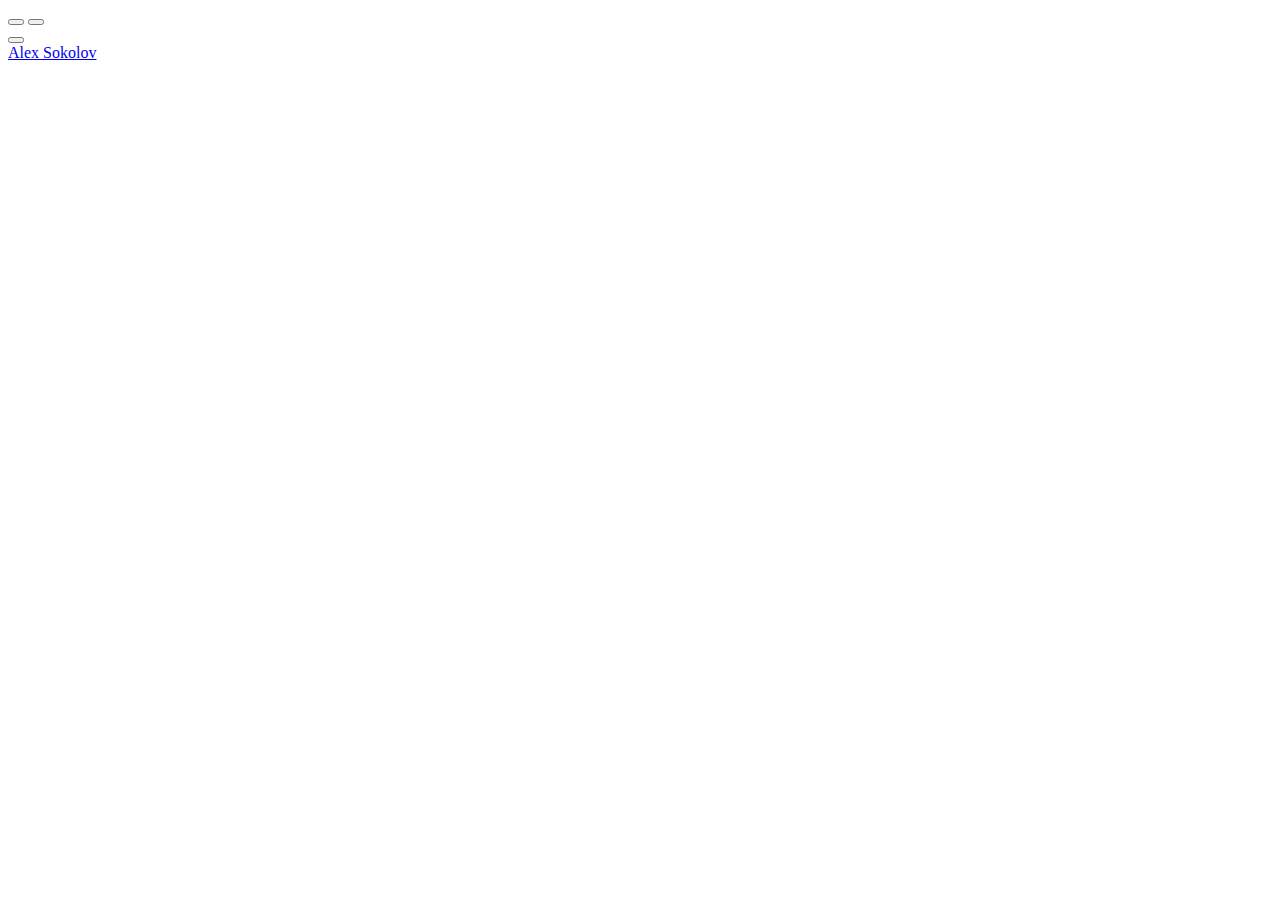
==== index.html @ 18f62079 "feat: add bg change" ====
<!DOCTYPE html>
<html lang="en">
<head>
  <meta charset="UTF-8" />
  <meta name="viewport" content="width=device-width, initial-scale=1.0" />
  <title>Momentum</title>
</head>
<body>
  <header id="header" class="header">
  </header>
  <main class="main">
    <div class="slider-icons">
      <button class="slide-prev slider-icon"></button>
      <button class="slide-next slider-icon"></button>
    </div>
  </main>
  <footer class="footer">
    <button class="change-quote"></button>
    <div>
      <div class="quote"></div>
      <div class="author"><a href="mailto: thorpe.nulled@gmail.com">Alex Sokolov</a></div>
    </div>
  </footer>
</body>
</html>
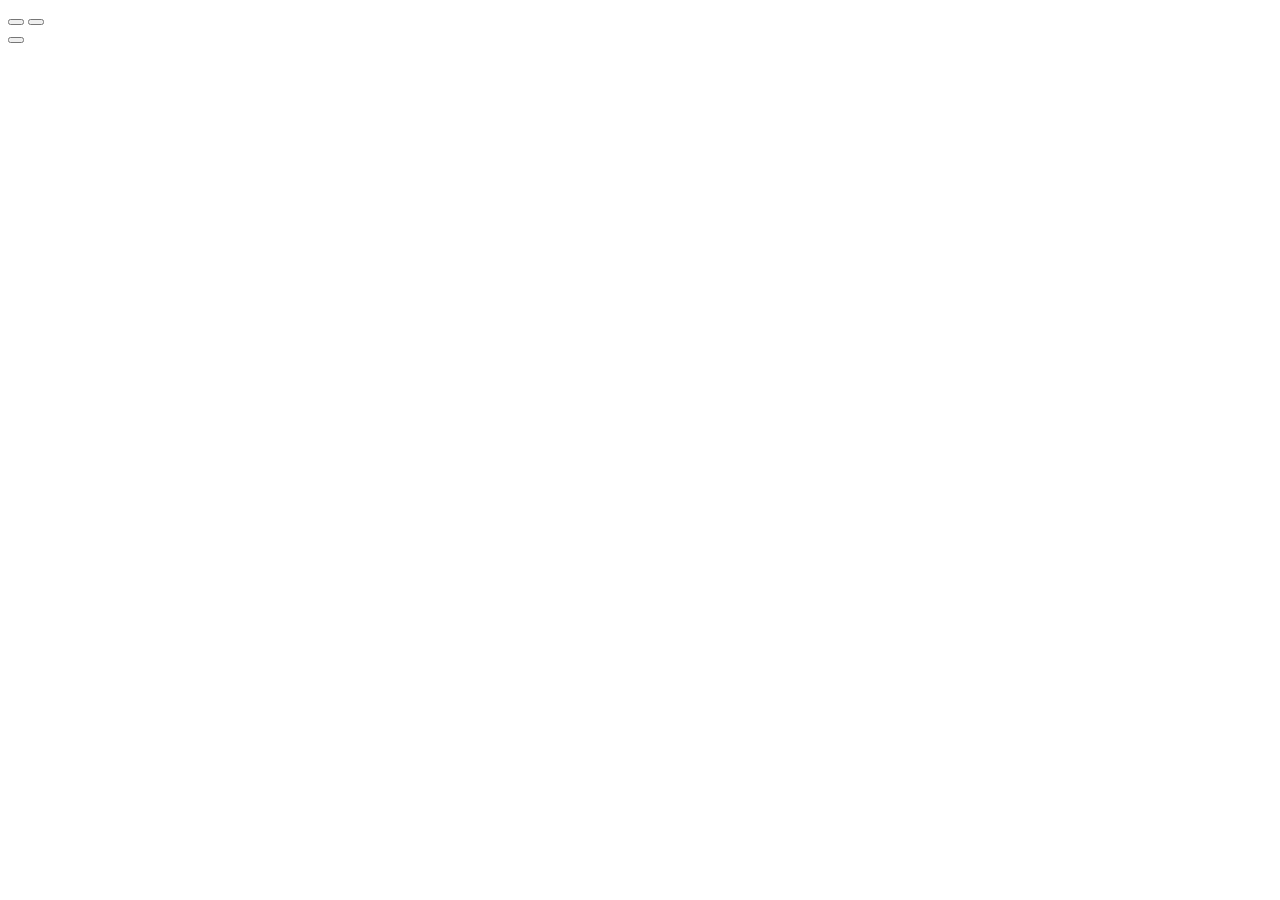
==== commit b0c91b20: "feat: add quotes" ====
--- a/index.html
+++ b/index.html
@@ -18,7 +18,7 @@
     <button class="change-quote"></button>
     <div>
       <div class="quote"></div>
-      <div class="author"><a href="mailto: thorpe.nulled@gmail.com">Alex Sokolov</a></div>
+      <div class="author"></div>
     </div>
   </footer>
 </body>
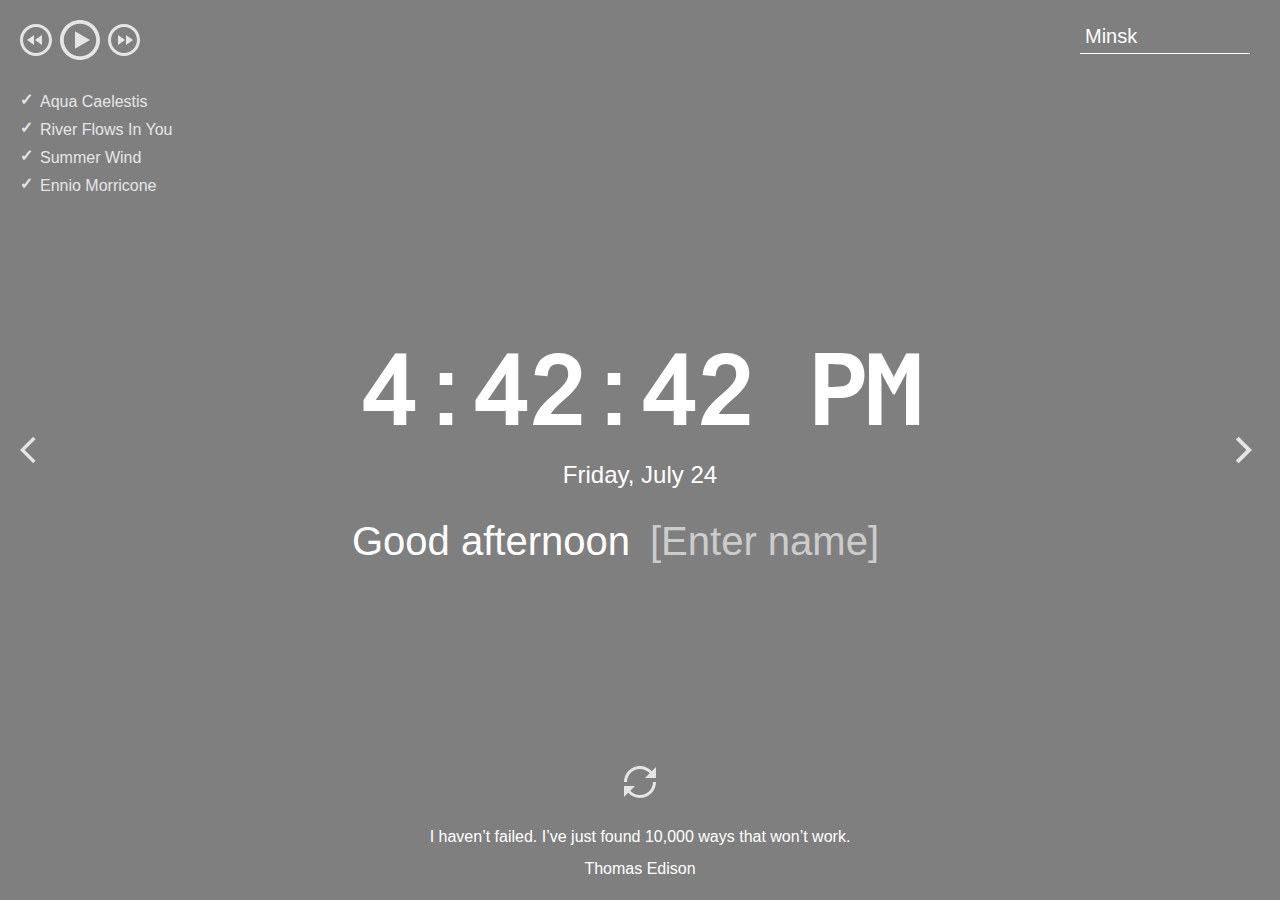
==== commit 7cb5e103: "feat: add audio player" ====
--- a/index.html
+++ b/index.html
@@ -1,25 +1 @@
-<!DOCTYPE html>
-<html lang="en">
-<head>
-  <meta charset="UTF-8" />
-  <meta name="viewport" content="width=device-width, initial-scale=1.0" />
-  <title>Momentum</title>
-</head>
-<body>
-  <header id="header" class="header">
-  </header>
-  <main class="main">
-    <div class="slider-icons">
-      <button class="slide-prev slider-icon"></button>
-      <button class="slide-next slider-icon"></button>
-    </div>
-  </main>
-  <footer class="footer">
-    <button class="change-quote"></button>
-    <div>
-      <div class="quote"></div>
-      <div class="author"></div>
-    </div>
-  </footer>
-</body>
-</html>
+<!doctype html><html lang="en"><head><meta charset="UTF-8"/><meta name="viewport" content="width=device-width,initial-scale=1"/><title>Momentum</title><link rel="icon" href="favicon.ico"><script defer="defer" src="app.ccf28605883082cc0085.js"></script><link href="app.d78215e573953efa0157.css" rel="stylesheet"></head><body><header id="header" class="header"></header><main class="main"><div class="slider-icons"><button class="slide-prev slider-icon"></button> <button class="slide-next slider-icon"></button></div></main><footer class="footer"><button class="change-quote"></button><div><div class="quote"></div><div class="author"></div></div></footer></body></html>--- a/app.d78215e573953efa0157.css
+++ b/app.d78215e573953efa0157.css
@@ -0,0 +1,558 @@
+/*!
+ *  owfont-regular 1.0.0 by Deniz Fuchidzhiev - http://websygen.com
+ *  License - font: SIL OFL 1.1, css: MIT License
+ */
+/* FONT PATH
+ * -------------------------- */
+@font-face {
+  font-family: 'owfont';
+  src: url(assets/77585afbae07886acc4e.eot);
+  src: url(assets/77585afbae07886acc4e.eot?#iefix&v=1.0.0) format('embedded-opentype'),
+	   url(assets/165d3deef009efd0c531.woff) format('woff'),
+	   url(assets/3d46599b045b6a14f599.ttf) format('truetype'),
+	   url(assets/4fabe299e94a1f0d52bb.svg#owf-regular) format('svg');
+  font-weight: normal;
+  font-style: normal;
+}
+.owf {
+  display: inline-block;
+  font: normal normal normal 14px/1 owfont;
+  font-size: inherit;
+  text-rendering: auto;
+  -webkit-font-smoothing: antialiased;
+  -moz-osx-font-smoothing: grayscale;
+  transform: translate(0, 0);
+}
+/* makes the font 33% larger relative to the icon container */
+.owf-lg {
+  font-size: 1.33333333em;
+  line-height: 0.75em;
+  vertical-align: -15%;
+}
+.owf-2x {
+  font-size: 2em;
+}
+.owf-3x {
+  font-size: 3em;
+}
+.owf-4x {
+  font-size: 4em;
+}
+.owf-5x {
+  font-size: 5em;
+}
+.owf-fw {
+  width: 1.28571429em;
+  text-align: center;
+}
+.owf-ul {
+  padding-left: 0;
+  margin-left: 2.14285714em;
+  list-style-type: none;
+}
+.owf-ul > li {
+  position: relative;
+}
+.owf-li {
+  position: absolute;
+  left: -2.14285714em;
+  width: 2.14285714em;
+  top: 0.14285714em;
+  text-align: center;
+}
+.owf-li.owf-lg {
+  left: -1.85714286em;
+}
+.owf-border {
+  padding: .2em .25em .15em;
+  border: solid 0.08em #eeeeee;
+  border-radius: .1em;
+}
+.owf-pull-right {
+  float: right;
+}
+.owf-pull-left {
+  float: left;
+}
+.owf.owf-pull-left {
+  margin-right: .3em;
+}
+.owf.owf-pull-right {
+  margin-left: .3em;
+}
+
+/* owfont uses the Unicode Private Use Area (PUA) to ensure screen
+   readers do not read off random characters that represent icons */
+   
+/*   Weather Condition Codes    */
+   
+/*   Thunderstorm - - - - - - - - - - - - - - - - - - - - - - - - - - - - - - - - - - - -    */
+   
+/* thunderstorm with light rain */
+.owf-200:before,
+.owf-200-d:before,
+.owf-200-n:before {
+  content: "\EB28";
+}
+/* thunderstorm with rain */
+.owf-201:before,
+.owf-201-d:before,
+.owf-201-n:before {
+  content: "\EB29";
+}
+/* thunderstorm with heavy rain */
+.owf-202:before,
+.owf-202-d:before,
+.owf-202-n:before {
+  content: "\EB2A";
+}
+/*  light thunderstorm  */
+.owf-210:before,
+.owf-210-d:before,
+.owf-210-n:before {
+  content: "\EB32";
+}
+/*  thunderstorm  */
+.owf-211:before,
+.owf-211-d:before,
+.owf-211-n:before {
+  content: "\EB33";
+}
+/*   heavy thunderstorm   */
+.owf-212:before,
+.owf-212-d:before,
+.owf-212-n:before {
+  content: "\EB34";
+}
+/*   ragged thunderstorm   */
+.owf-221:before,
+.owf-221-d:before,
+.owf-221-n:before {
+  content: "\EB3D";
+}
+/*  thunderstorm with light drizzle    */
+.owf-230:before,
+.owf-230-d:before,
+.owf-230-n:before {
+  content: "\EB46";
+}
+/*  thunderstorm with drizzle     */
+.owf-231:before,
+.owf-231-d:before,
+.owf-231-n:before {
+  content: "\EB47";
+}
+/* thunderstorm with heavy drizzle     */
+.owf-232:before,
+.owf-232-d:before,
+.owf-232-n:before {
+  content: "\EB48";
+}
+
+/*   Drizzle - - - - - - - - - - - - - - - - - - - - - - - - - - - - - - - - - - - -    */
+
+/*  light intensity drizzle */
+.owf-300:before,
+.owf-300-d:before,
+.owf-300-n:before {
+  content: "\EB8C";
+}
+/*  drizzle */
+.owf-301:before,
+.owf-301-d:before,
+.owf-301-n:before {
+  content: "\EB8D";
+}
+/*  heavy intensity drizzle  */
+.owf-302:before,
+.owf-302-d:before,
+.owf-302-n:before {
+  content: "\EB8E";
+}
+/*   light intensity drizzle rain  */
+.owf-310:before,
+.owf-310-d:before,
+.owf-310-n:before {
+  content: "\EB96";
+}
+/*  drizzle rain  */
+.owf-311:before,
+.owf-311-d:before,
+.owf-311-n:before {
+  content: "\EB97";
+}
+/* heavy intensity drizzle rain */
+.owf-312:before,
+.owf-312-d:before,
+.owf-312-n:before {
+  content: "\EB98";
+}
+/* shower rain and drizzle  */
+.owf-313:before,
+.owf-313-d:before,
+.owf-313-n:before {
+  content: "\EB99";
+}
+/* heavy shower rain and drizzle*/
+.owf-314:before,
+.owf-314-d:before,
+.owf-314-n:before {
+  content: "\EB9A";
+}
+/* shower drizzle */
+.owf-321:before,
+.owf-321-d:before,
+.owf-321-n:before {
+  content: "\EBA1";
+}
+
+/*   Rain - - - - - - - - - - - - - - - - - - - - - - - - - - - - - - - - - - - -    */
+
+/* light rain  */
+.owf-500:before,
+.owf-500-d:before,
+.owf-500-n:before {
+  content: "\EC54";
+}
+/* moderate rain  */
+.owf-501:before,
+.owf-501-d:before,
+.owf-501-n:before {
+  content: "\EC55";
+}
+/* heavy intensity rain  */
+.owf-502:before,
+.owf-502-d:before,
+.owf-502-n:before {
+  content: "\EC56";
+}
+/* very heavy rain   */
+.owf-503:before,
+.owf-503-d:before,
+.owf-503-n:before {
+  content: "\EC57";
+}
+/* extreme rain    */
+.owf-504:before,
+.owf-504-d:before,
+.owf-504-n:before {
+  content: "\EC58";
+}
+/* freezing rain    */
+.owf-511:before,
+.owf-511-d:before,
+.owf-511-n:before {
+  content: "\EC5F";
+}
+/*  light intensity shower rain    */
+.owf-520:before,
+.owf-520-d:before,
+.owf-520-n:before {
+  content: "\EC68";
+}
+/* shower rain  */
+.owf-521:before,
+.owf-521-d:before,
+.owf-521-n:before {
+  content: "\EC69";
+}
+/*  heavy intensity shower rain  */
+.owf-522:before,
+.owf-522-d:before,
+.owf-522-n:before {
+  content: "\EC6A";
+}
+/* ragged shower rain  */
+.owf-531:before,
+.owf-531-d:before,
+.owf-531-n:before {
+  content: "\EC73";
+}
+
+/*   Snow - - - - - - - - - - - - - - - - - - - - - - - - - - - - - - - - - - - -    */
+
+/* light snow  */
+.owf-600:before,
+.owf-600-d:before,
+.owf-600-n:before {
+  content: "\ECB8";
+}
+/*  snow  */
+.owf-601:before,
+.owf-601-d:before,
+.owf-601-n:before {
+  content: "\ECB9";
+}
+/*   heavy snow   */
+.owf-602:before,
+.owf-602-d:before,
+.owf-602-n:before {
+  content: "\ECBA";
+}
+/*  sleet  */
+.owf-611:before,
+.owf-611-d:before,
+.owf-611-n:before {
+  content: "\ECC3";
+}
+/*   shower sleet */
+.owf-612:before,
+.owf-612-d:before,
+.owf-612-n:before {
+  content: "\ECC4";
+}
+/* light rain and snow */
+.owf-615:before,
+.owf-615-d:before,
+.owf-615-n:before {
+  content: "\ECC7";
+}
+/* rain and snow  */
+.owf-616:before,
+.owf-616-d:before,
+.owf-616-n:before {
+  content: "\ECC8";
+}
+/* light shower snow  */
+.owf-620:before,
+.owf-620-d:before,
+.owf-620-n:before {
+  content: "\ECCC";
+}
+/* shower snow  */
+.owf-621:before,
+.owf-621-d:before,
+.owf-621-n:before {
+  content: "\ECCD";
+}
+/* heavy shower snow  */
+.owf-622:before,
+.owf-622-d:before,
+.owf-622-n:before {
+  content: "\ECCE";
+}
+
+/*   Atmosphere - - - - - - - - - - - - - - - - - - - - - - - - - - - - - - - - - - - -    */
+
+/* mist */
+.owf-701:before,
+.owf-701-d:before,
+.owf-701-n:before {
+  content: "\ED1D";
+}
+/* smoke */
+.owf-711:before,
+.owf-711-d:before,
+.owf-711-n:before {
+  content: "\ED27";
+}
+/* haze */
+.owf-721:before,
+.owf-721-d:before,
+.owf-721-n:before {
+  content: "\ED31";
+}
+/* Sand/Dust Whirls */
+.owf-731:before,
+.owf-731-d:before,
+.owf-731-n:before {
+  content: "\ED3B";
+}
+/* Fog */
+.owf-741:before,
+.owf-741-d:before,
+.owf-741-n:before {
+  content: "\ED45";
+}
+/* sand */
+.owf-751:before,
+.owf-751-d:before,
+.owf-751-n:before {
+  content: "\ED4F";
+}
+/* dust */
+.owf-761:before,
+.owf-761-d:before,
+.owf-761-n:before {
+  content: "\ED59";
+}
+/*  VOLCANIC ASH  */
+.owf-762:before,
+.owf-762-d:before,
+.owf-762-n:before {
+  content: "\ED5A";
+}
+/* SQUALLS */
+.owf-771:before,
+.owf-771-d:before,
+.owf-771-n:before {
+  content: "\ED63";
+}
+/* TORNADO */
+.owf-781:before,
+.owf-781-d:before,
+.owf-781-n:before {
+  content: "\ED6D";
+}
+
+/*   Clouds - - - - - - - - - - - - - - - - - - - - - - - - - - - - - - - - - - - -    */
+
+/*  sky is clear  */  /*  Calm  */
+.owf-800:before,
+.owf-800-d:before,
+.owf-951:before,
+.owf-951-d:before {
+  content: "\ED80";
+}
+.owf-800-n:before,
+.owf-951-n:before {
+  content: "\F168";
+}
+/*  few clouds   */
+.owf-801:before,
+.owf-801-d:before {
+  content: "\ED81";
+}
+.owf-801-n:before {
+  content: "\F169";
+}
+/* scattered clouds */
+.owf-802:before,
+.owf-802-d:before {
+  content: "\ED82";
+}
+.owf-802-n:before {
+  content: "\F16A";
+}
+/* broken clouds  */
+.owf-803:before,
+.owf-803-d:before,
+.owf-803-n:before {
+  content: "\ED83";
+}
+/* overcast clouds  */
+.owf-804:before,
+.owf-804-d:before,
+.owf-804-n:before {
+  content: "\ED84";
+}
+
+/*   Extreme - - - - - - - - - - - - - - - - - - - - - - - - - - - - - - - - - - - -    */
+
+/* tornado  */
+.owf-900:before,
+.owf-900-d:before,
+.owf-900-n:before {
+  content: "\EDE4";
+}
+/*  tropical storm  */
+.owf-901:before,
+.owf-901-d:before,
+.owf-901-n:before {
+  content: "\EDE5";
+}
+/* hurricane */
+.owf-902:before,
+.owf-902-d:before,
+.owf-902-n:before {
+  content: "\EDE6";
+}
+/* cold */
+.owf-903:before,
+.owf-903-d:before,
+.owf-903-n:before {
+  content: "\EDE7";
+}
+/* hot */
+.owf-904:before,
+.owf-904-d:before,
+.owf-904-n:before {
+  content: "\EDE8";
+}
+/* windy */
+.owf-905:before,
+.owf-905-d:before,
+.owf-905-n:before {
+  content: "\EDE9";
+}
+/* hail */
+.owf-906:before,
+.owf-906-d:before,
+.owf-906-n:before {
+  content: "\EDEA";
+}
+
+/*   Additional - - - - - - - - - - - - - - - - - - - - - - - - - - - - - - - - - - - -    */
+
+/* Setting */
+.owf-950:before,
+.owf-950-d:before,
+.owf-950-n:before {
+  content: "\EE16";
+}
+/*  Light breeze  */
+.owf-952:before,
+.owf-952-d:before,
+.owf-952-n:before {
+  content: "\EE18";
+}
+/*  Gentle Breeze  */
+.owf-953:before,
+.owf-953-d:before,
+.owf-953-n:before {
+  content: "\EE19";
+}
+/*  Moderate breeze  */
+.owf-954:before,
+.owf-954-d:before,
+.owf-954-n:before {
+  content: "\EE1A";
+}
+/* Fresh Breeze  */
+.owf-955:before,
+.owf-955-d:before,
+.owf-955-n:before {
+  content: "\EE1B";
+}
+/* Strong  Breeze  */
+.owf-956:before,
+.owf-956-d:before,
+.owf-956-n:before {
+  content: "\EE1C";
+}
+/* High wind, near gale  */
+.owf-957:before,
+.owf-957-d:before,
+.owf-957-n:before {
+  content: "\EE1D";
+}
+/* Gale */
+.owf-958:before,
+.owf-958-d:before,
+.owf-958-n:before {
+  content: "\EE1E";
+}
+/*  Severe Gale  */
+.owf-959:before,
+.owf-959-d:before,
+.owf-959-n:before {
+  content: "\EE1F";
+}
+/* Storm */
+.owf-960:before,
+.owf-960-d:before,
+.owf-960-n:before {
+  content: "\EE20";
+}
+/*  Violent Storm  */
+.owf-961:before,
+.owf-961-d:before,
+.owf-961-n:before {
+  content: "\EE21";
+}
+/* Hurricane */
+.owf-962:before,
+.owf-962-d:before,
+.owf-962-n:before {
+  content: "\EE22";
+}
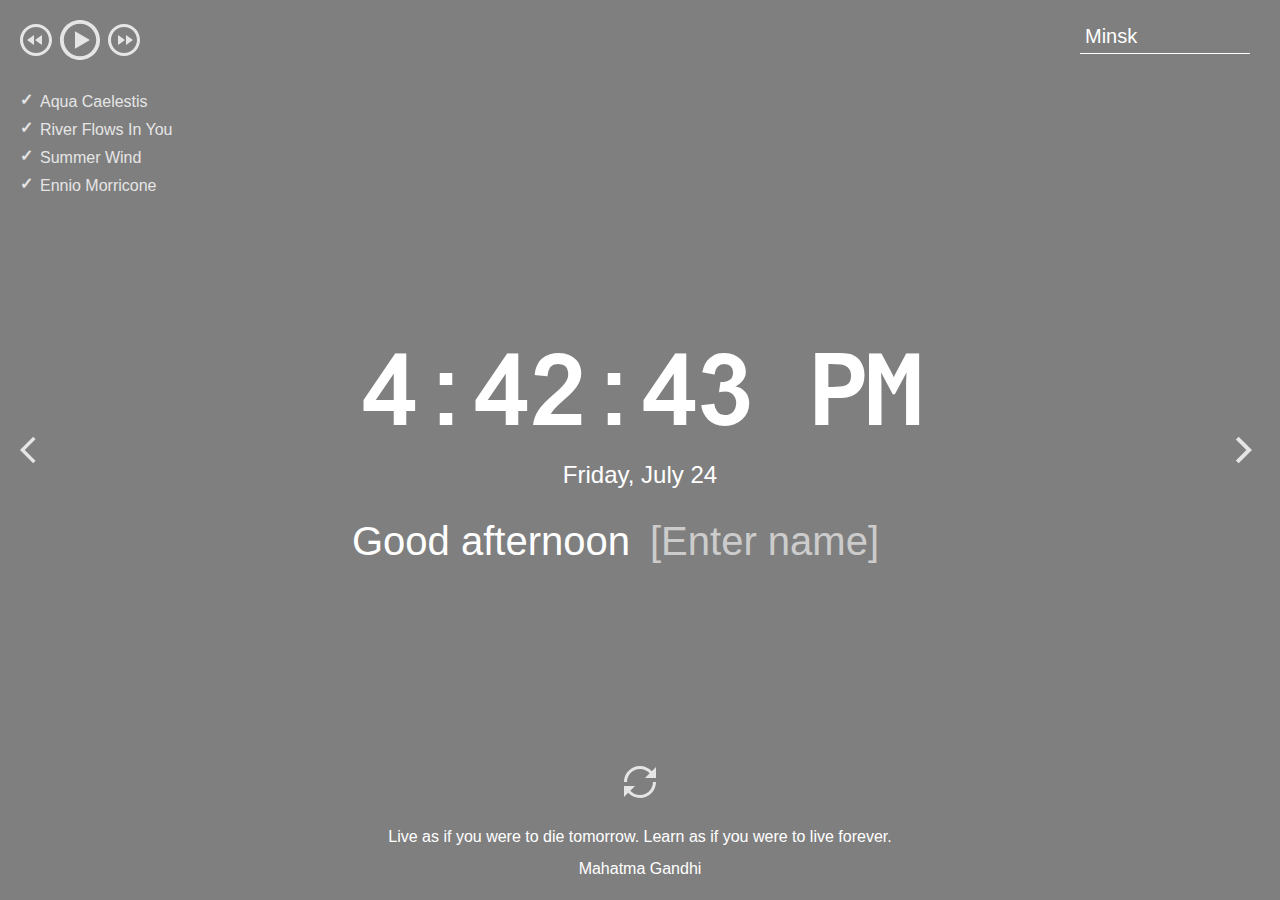
==== commit 89534910: "fix: fix paths" ====
--- a/index.html
+++ b/index.html
@@ -1 +1 @@
-<!doctype html><html lang="en"><head><meta charset="UTF-8"/><meta name="viewport" content="width=device-width,initial-scale=1"/><title>Momentum</title><link rel="icon" href="favicon.ico"><script defer="defer" src="app.ccf28605883082cc0085.js"></script><link href="app.d78215e573953efa0157.css" rel="stylesheet"></head><body><header id="header" class="header"></header><main class="main"><div class="slider-icons"><button class="slide-prev slider-icon"></button> <button class="slide-next slider-icon"></button></div></main><footer class="footer"><button class="change-quote"></button><div><div class="quote"></div><div class="author"></div></div></footer></body></html>+<!doctype html><html lang="en"><head><meta charset="UTF-8"/><meta name="viewport" content="width=device-width,initial-scale=1"/><title>Momentum</title><link rel="icon" href="favicon.ico"><script defer="defer" src="app.fb9dfa95da00046837f3.js"></script><link href="app.d78215e573953efa0157.css" rel="stylesheet"></head><body><header id="header" class="header"></header><main class="main"><div class="slider-icons"><button class="slide-prev slider-icon"></button> <button class="slide-next slider-icon"></button></div></main><footer class="footer"><button class="change-quote"></button><div><div class="quote"></div><div class="author"></div></div></footer></body></html>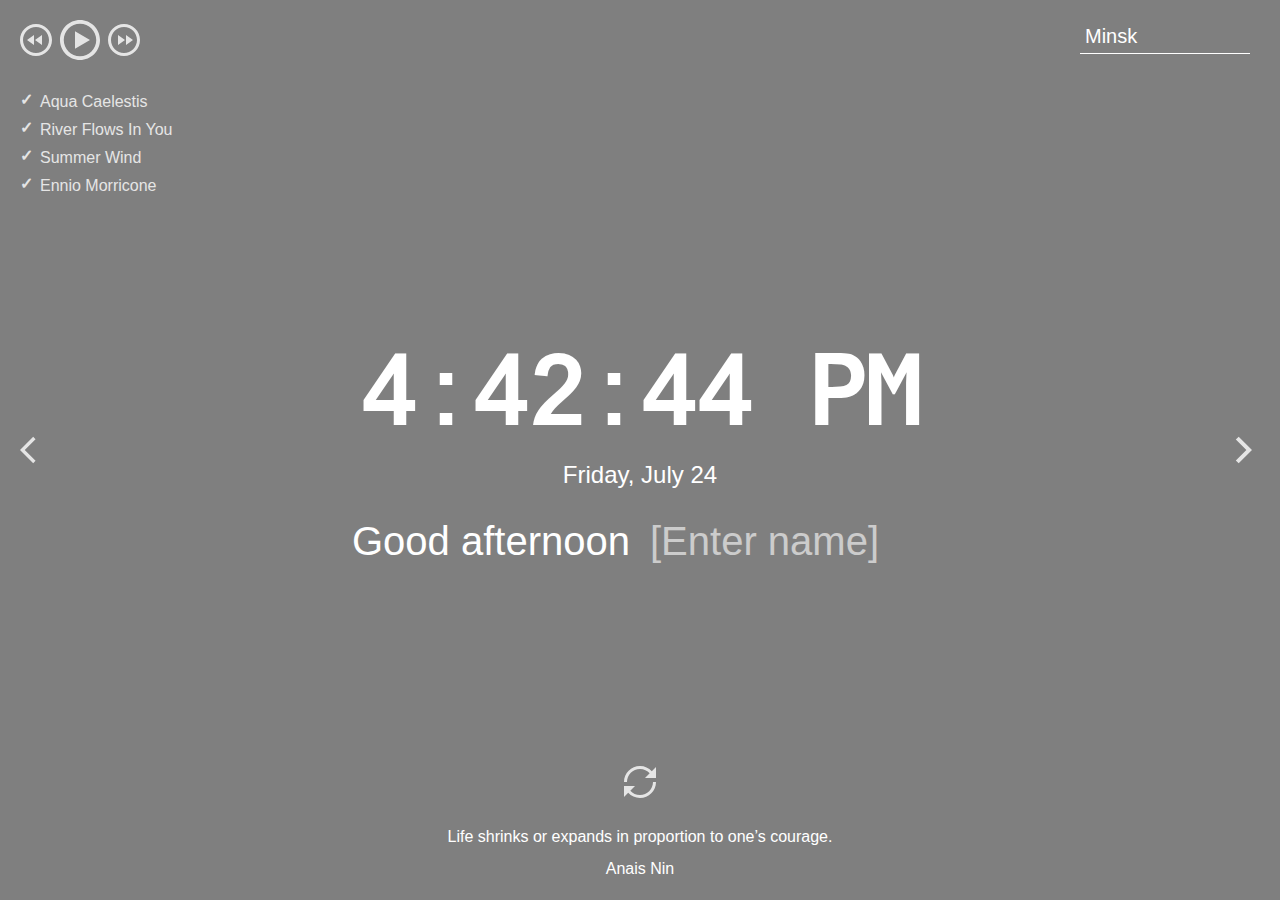
==== commit 3e7ca54e: "feat: add advanced player" ====
--- a/index.html
+++ b/index.html
@@ -1 +1 @@
-<!doctype html><html lang="en"><head><meta charset="UTF-8"/><meta name="viewport" content="width=device-width,initial-scale=1"/><title>Momentum</title><link rel="icon" href="favicon.ico"><script defer="defer" src="app.fb9dfa95da00046837f3.js"></script><link href="app.d78215e573953efa0157.css" rel="stylesheet"></head><body><header id="header" class="header"></header><main class="main"><div class="slider-icons"><button class="slide-prev slider-icon"></button> <button class="slide-next slider-icon"></button></div></main><footer class="footer"><button class="change-quote"></button><div><div class="quote"></div><div class="author"></div></div></footer></body></html>+<!doctype html><html lang="en"><head><meta charset="UTF-8"/><meta name="viewport" content="width=device-width,initial-scale=1"/><title>Momentum</title><link rel="icon" href="favicon.ico"><script defer="defer" src="app.403c447c60f0c3ef1542.js"></script><link href="app.d78215e573953efa0157.css" rel="stylesheet"></head><body><header id="header" class="header"></header><main class="main"><div class="slider-icons"><button class="slide-prev slider-icon"></button> <button class="slide-next slider-icon"></button></div></main><footer class="footer"><button class="change-quote"></button><div><div class="quote"></div><div class="author"></div></div></footer></body></html>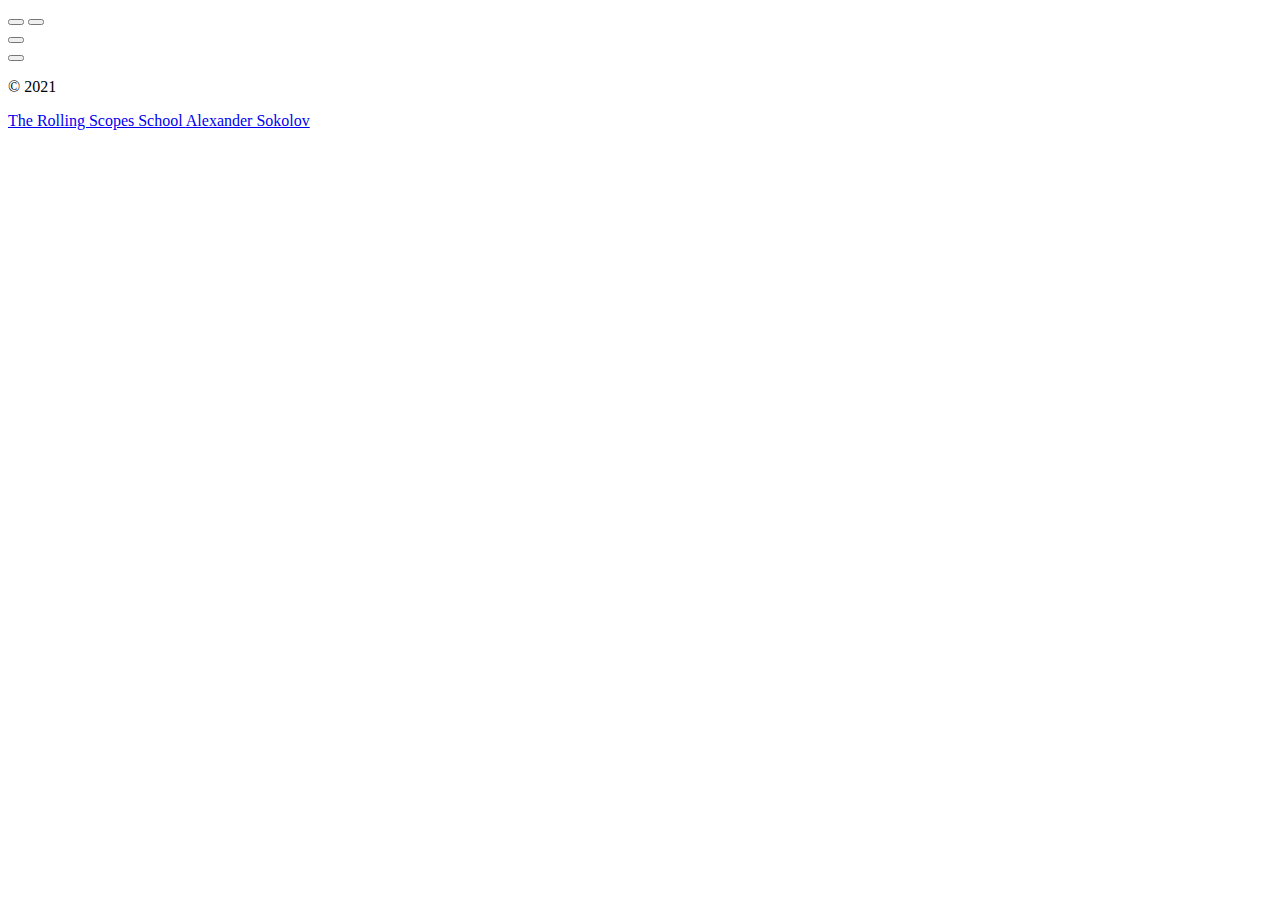
==== commit 9931c340: "feat: add settings" ====
--- a/index.html
+++ b/index.html
@@ -1 +1,38 @@
-<!doctype html><html lang="en"><head><meta charset="UTF-8"/><meta name="viewport" content="width=device-width,initial-scale=1"/><title>Momentum</title><link rel="icon" href="favicon.ico"><script defer="defer" src="app.403c447c60f0c3ef1542.js"></script><link href="app.d78215e573953efa0157.css" rel="stylesheet"></head><body><header id="header" class="header"></header><main class="main"><div class="slider-icons"><button class="slide-prev slider-icon"></button> <button class="slide-next slider-icon"></button></div></main><footer class="footer"><button class="change-quote"></button><div><div class="quote"></div><div class="author"></div></div></footer></body></html>+<!DOCTYPE html>
+<html lang="en">
+<head>
+  <meta charset="UTF-8"/>
+  <meta name="viewport" content="width=device-width, initial-scale=1.0"/>
+  <title>Momentum</title>
+</head>
+<body>
+<header id="header" class="header">
+</header>
+<main class="main">
+  <div class="slider-icons">
+    <button class="slide-prev slider-icon"></button>
+    <button class="slide-next slider-icon"></button>
+  </div>
+</main>
+<footer class="footer">
+  <div class="container footer-top">
+    <div class="section-settings">
+      <button class="change-settings"></button>
+    </div>
+    <div class="section-quotes">
+      <button class="change-quote"></button>
+      <div>
+        <div class="quote"></div>
+        <div class="author"></div>
+      </div>
+    </div>
+  </div>
+
+  <div class="container footer-bottom">
+    <p>© 2021</p>
+    <a class="rs" href="https://rs.school/" target="_blank">The Rolling Scopes School </a>
+    <a class="github" href="https://github.com/alex--sokolov" target="_blank">Alexander Sokolov</a>
+  </div>
+</footer>
+</body>
+</html>
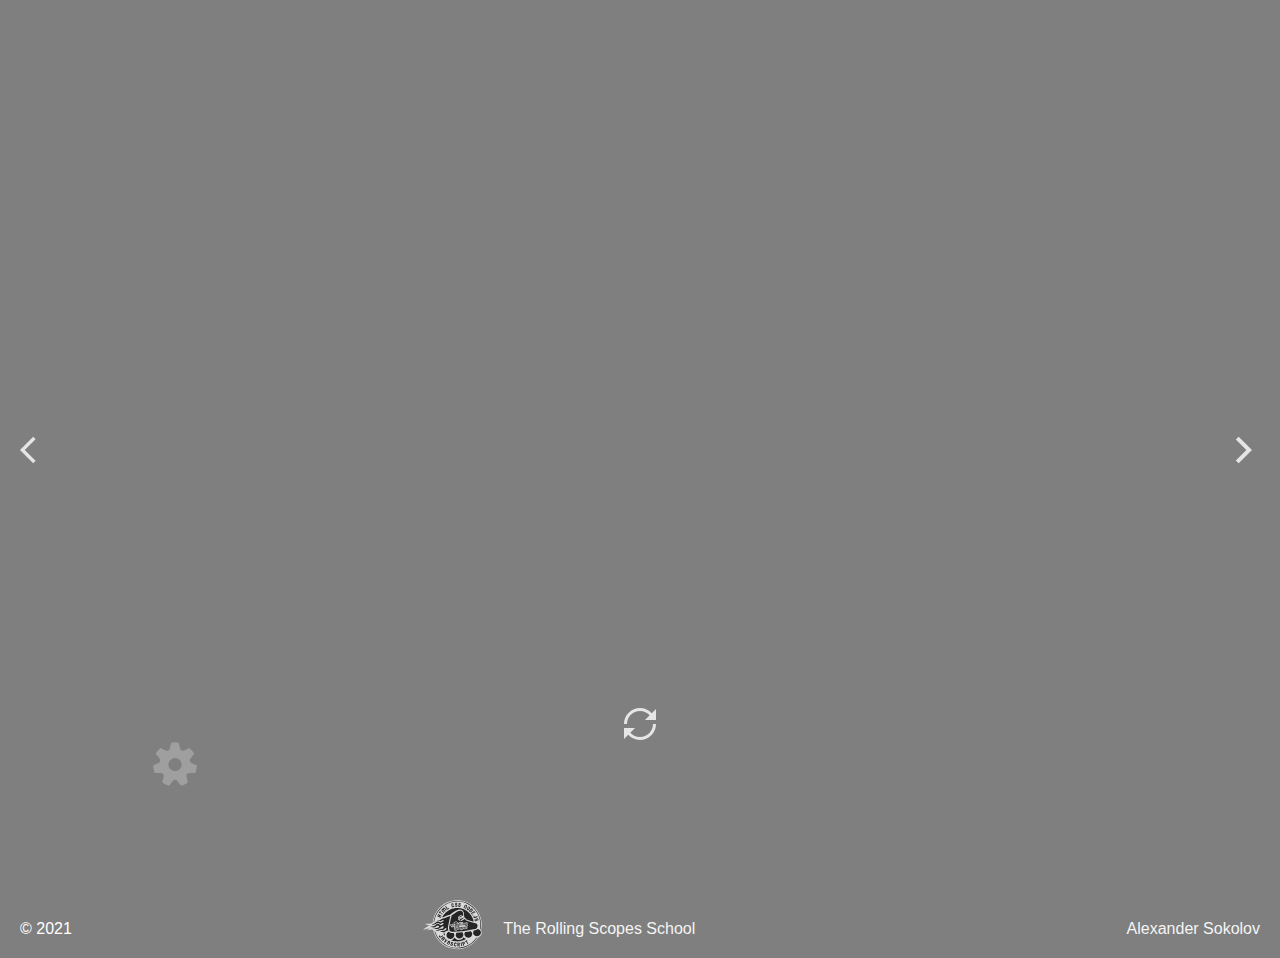
==== commit 957ea003: "Add files via upload" ====
--- a/index.html
+++ b/index.html
@@ -1,38 +1 @@
-<!DOCTYPE html>
-<html lang="en">
-<head>
-  <meta charset="UTF-8"/>
-  <meta name="viewport" content="width=device-width, initial-scale=1.0"/>
-  <title>Momentum</title>
-</head>
-<body>
-<header id="header" class="header">
-</header>
-<main class="main">
-  <div class="slider-icons">
-    <button class="slide-prev slider-icon"></button>
-    <button class="slide-next slider-icon"></button>
-  </div>
-</main>
-<footer class="footer">
-  <div class="container footer-top">
-    <div class="section-settings">
-      <button class="change-settings"></button>
-    </div>
-    <div class="section-quotes">
-      <button class="change-quote"></button>
-      <div>
-        <div class="quote"></div>
-        <div class="author"></div>
-      </div>
-    </div>
-  </div>
-
-  <div class="container footer-bottom">
-    <p>© 2021</p>
-    <a class="rs" href="https://rs.school/" target="_blank">The Rolling Scopes School </a>
-    <a class="github" href="https://github.com/alex--sokolov" target="_blank">Alexander Sokolov</a>
-  </div>
-</footer>
-</body>
-</html>
+<!doctype html><html lang="en"><head><meta charset="UTF-8"/><meta name="viewport" content="width=device-width,initial-scale=1"/><title>Momentum</title><link rel="icon" href="favicon.ico"><script defer="defer" src="app.a362f409905f12c153ed.js"></script><link href="app.d78215e573953efa0157.css" rel="stylesheet"></head><body><header id="header" class="header"></header><main class="main"><div class="slider-icons"><button class="slide-prev slider-icon"></button> <button class="slide-next slider-icon"></button></div></main><footer class="footer"><div class="container footer-top"><div class="section-settings"><button class="change-settings"></button></div><div class="section-quotes"><button class="change-quote"></button><div><div class="quote"></div><div class="author"></div></div></div></div><div class="container footer-bottom"><p>© 2021</p><a class="rs" href="https://rs.school/" target="_blank">The Rolling Scopes School </a><a class="github" href="https://github.com/alex--sokolov" target="_blank">Alexander Sokolov</a></div></footer></body></html>--- a/app.d78215e573953efa0157.css
+++ b/app.d78215e573953efa0157.css
@@ -0,0 +1,558 @@
+/*!
+ *  owfont-regular 1.0.0 by Deniz Fuchidzhiev - http://websygen.com
+ *  License - font: SIL OFL 1.1, css: MIT License
+ */
+/* FONT PATH
+ * -------------------------- */
+@font-face {
+  font-family: 'owfont';
+  src: url(assets/77585afbae07886acc4e.eot);
+  src: url(assets/77585afbae07886acc4e.eot?#iefix&v=1.0.0) format('embedded-opentype'),
+	   url(assets/165d3deef009efd0c531.woff) format('woff'),
+	   url(assets/3d46599b045b6a14f599.ttf) format('truetype'),
+	   url(assets/4fabe299e94a1f0d52bb.svg#owf-regular) format('svg');
+  font-weight: normal;
+  font-style: normal;
+}
+.owf {
+  display: inline-block;
+  font: normal normal normal 14px/1 owfont;
+  font-size: inherit;
+  text-rendering: auto;
+  -webkit-font-smoothing: antialiased;
+  -moz-osx-font-smoothing: grayscale;
+  transform: translate(0, 0);
+}
+/* makes the font 33% larger relative to the icon container */
+.owf-lg {
+  font-size: 1.33333333em;
+  line-height: 0.75em;
+  vertical-align: -15%;
+}
+.owf-2x {
+  font-size: 2em;
+}
+.owf-3x {
+  font-size: 3em;
+}
+.owf-4x {
+  font-size: 4em;
+}
+.owf-5x {
+  font-size: 5em;
+}
+.owf-fw {
+  width: 1.28571429em;
+  text-align: center;
+}
+.owf-ul {
+  padding-left: 0;
+  margin-left: 2.14285714em;
+  list-style-type: none;
+}
+.owf-ul > li {
+  position: relative;
+}
+.owf-li {
+  position: absolute;
+  left: -2.14285714em;
+  width: 2.14285714em;
+  top: 0.14285714em;
+  text-align: center;
+}
+.owf-li.owf-lg {
+  left: -1.85714286em;
+}
+.owf-border {
+  padding: .2em .25em .15em;
+  border: solid 0.08em #eeeeee;
+  border-radius: .1em;
+}
+.owf-pull-right {
+  float: right;
+}
+.owf-pull-left {
+  float: left;
+}
+.owf.owf-pull-left {
+  margin-right: .3em;
+}
+.owf.owf-pull-right {
+  margin-left: .3em;
+}
+
+/* owfont uses the Unicode Private Use Area (PUA) to ensure screen
+   readers do not read off random characters that represent icons */
+   
+/*   Weather Condition Codes    */
+   
+/*   Thunderstorm - - - - - - - - - - - - - - - - - - - - - - - - - - - - - - - - - - - -    */
+   
+/* thunderstorm with light rain */
+.owf-200:before,
+.owf-200-d:before,
+.owf-200-n:before {
+  content: "\EB28";
+}
+/* thunderstorm with rain */
+.owf-201:before,
+.owf-201-d:before,
+.owf-201-n:before {
+  content: "\EB29";
+}
+/* thunderstorm with heavy rain */
+.owf-202:before,
+.owf-202-d:before,
+.owf-202-n:before {
+  content: "\EB2A";
+}
+/*  light thunderstorm  */
+.owf-210:before,
+.owf-210-d:before,
+.owf-210-n:before {
+  content: "\EB32";
+}
+/*  thunderstorm  */
+.owf-211:before,
+.owf-211-d:before,
+.owf-211-n:before {
+  content: "\EB33";
+}
+/*   heavy thunderstorm   */
+.owf-212:before,
+.owf-212-d:before,
+.owf-212-n:before {
+  content: "\EB34";
+}
+/*   ragged thunderstorm   */
+.owf-221:before,
+.owf-221-d:before,
+.owf-221-n:before {
+  content: "\EB3D";
+}
+/*  thunderstorm with light drizzle    */
+.owf-230:before,
+.owf-230-d:before,
+.owf-230-n:before {
+  content: "\EB46";
+}
+/*  thunderstorm with drizzle     */
+.owf-231:before,
+.owf-231-d:before,
+.owf-231-n:before {
+  content: "\EB47";
+}
+/* thunderstorm with heavy drizzle     */
+.owf-232:before,
+.owf-232-d:before,
+.owf-232-n:before {
+  content: "\EB48";
+}
+
+/*   Drizzle - - - - - - - - - - - - - - - - - - - - - - - - - - - - - - - - - - - -    */
+
+/*  light intensity drizzle */
+.owf-300:before,
+.owf-300-d:before,
+.owf-300-n:before {
+  content: "\EB8C";
+}
+/*  drizzle */
+.owf-301:before,
+.owf-301-d:before,
+.owf-301-n:before {
+  content: "\EB8D";
+}
+/*  heavy intensity drizzle  */
+.owf-302:before,
+.owf-302-d:before,
+.owf-302-n:before {
+  content: "\EB8E";
+}
+/*   light intensity drizzle rain  */
+.owf-310:before,
+.owf-310-d:before,
+.owf-310-n:before {
+  content: "\EB96";
+}
+/*  drizzle rain  */
+.owf-311:before,
+.owf-311-d:before,
+.owf-311-n:before {
+  content: "\EB97";
+}
+/* heavy intensity drizzle rain */
+.owf-312:before,
+.owf-312-d:before,
+.owf-312-n:before {
+  content: "\EB98";
+}
+/* shower rain and drizzle  */
+.owf-313:before,
+.owf-313-d:before,
+.owf-313-n:before {
+  content: "\EB99";
+}
+/* heavy shower rain and drizzle*/
+.owf-314:before,
+.owf-314-d:before,
+.owf-314-n:before {
+  content: "\EB9A";
+}
+/* shower drizzle */
+.owf-321:before,
+.owf-321-d:before,
+.owf-321-n:before {
+  content: "\EBA1";
+}
+
+/*   Rain - - - - - - - - - - - - - - - - - - - - - - - - - - - - - - - - - - - -    */
+
+/* light rain  */
+.owf-500:before,
+.owf-500-d:before,
+.owf-500-n:before {
+  content: "\EC54";
+}
+/* moderate rain  */
+.owf-501:before,
+.owf-501-d:before,
+.owf-501-n:before {
+  content: "\EC55";
+}
+/* heavy intensity rain  */
+.owf-502:before,
+.owf-502-d:before,
+.owf-502-n:before {
+  content: "\EC56";
+}
+/* very heavy rain   */
+.owf-503:before,
+.owf-503-d:before,
+.owf-503-n:before {
+  content: "\EC57";
+}
+/* extreme rain    */
+.owf-504:before,
+.owf-504-d:before,
+.owf-504-n:before {
+  content: "\EC58";
+}
+/* freezing rain    */
+.owf-511:before,
+.owf-511-d:before,
+.owf-511-n:before {
+  content: "\EC5F";
+}
+/*  light intensity shower rain    */
+.owf-520:before,
+.owf-520-d:before,
+.owf-520-n:before {
+  content: "\EC68";
+}
+/* shower rain  */
+.owf-521:before,
+.owf-521-d:before,
+.owf-521-n:before {
+  content: "\EC69";
+}
+/*  heavy intensity shower rain  */
+.owf-522:before,
+.owf-522-d:before,
+.owf-522-n:before {
+  content: "\EC6A";
+}
+/* ragged shower rain  */
+.owf-531:before,
+.owf-531-d:before,
+.owf-531-n:before {
+  content: "\EC73";
+}
+
+/*   Snow - - - - - - - - - - - - - - - - - - - - - - - - - - - - - - - - - - - -    */
+
+/* light snow  */
+.owf-600:before,
+.owf-600-d:before,
+.owf-600-n:before {
+  content: "\ECB8";
+}
+/*  snow  */
+.owf-601:before,
+.owf-601-d:before,
+.owf-601-n:before {
+  content: "\ECB9";
+}
+/*   heavy snow   */
+.owf-602:before,
+.owf-602-d:before,
+.owf-602-n:before {
+  content: "\ECBA";
+}
+/*  sleet  */
+.owf-611:before,
+.owf-611-d:before,
+.owf-611-n:before {
+  content: "\ECC3";
+}
+/*   shower sleet */
+.owf-612:before,
+.owf-612-d:before,
+.owf-612-n:before {
+  content: "\ECC4";
+}
+/* light rain and snow */
+.owf-615:before,
+.owf-615-d:before,
+.owf-615-n:before {
+  content: "\ECC7";
+}
+/* rain and snow  */
+.owf-616:before,
+.owf-616-d:before,
+.owf-616-n:before {
+  content: "\ECC8";
+}
+/* light shower snow  */
+.owf-620:before,
+.owf-620-d:before,
+.owf-620-n:before {
+  content: "\ECCC";
+}
+/* shower snow  */
+.owf-621:before,
+.owf-621-d:before,
+.owf-621-n:before {
+  content: "\ECCD";
+}
+/* heavy shower snow  */
+.owf-622:before,
+.owf-622-d:before,
+.owf-622-n:before {
+  content: "\ECCE";
+}
+
+/*   Atmosphere - - - - - - - - - - - - - - - - - - - - - - - - - - - - - - - - - - - -    */
+
+/* mist */
+.owf-701:before,
+.owf-701-d:before,
+.owf-701-n:before {
+  content: "\ED1D";
+}
+/* smoke */
+.owf-711:before,
+.owf-711-d:before,
+.owf-711-n:before {
+  content: "\ED27";
+}
+/* haze */
+.owf-721:before,
+.owf-721-d:before,
+.owf-721-n:before {
+  content: "\ED31";
+}
+/* Sand/Dust Whirls */
+.owf-731:before,
+.owf-731-d:before,
+.owf-731-n:before {
+  content: "\ED3B";
+}
+/* Fog */
+.owf-741:before,
+.owf-741-d:before,
+.owf-741-n:before {
+  content: "\ED45";
+}
+/* sand */
+.owf-751:before,
+.owf-751-d:before,
+.owf-751-n:before {
+  content: "\ED4F";
+}
+/* dust */
+.owf-761:before,
+.owf-761-d:before,
+.owf-761-n:before {
+  content: "\ED59";
+}
+/*  VOLCANIC ASH  */
+.owf-762:before,
+.owf-762-d:before,
+.owf-762-n:before {
+  content: "\ED5A";
+}
+/* SQUALLS */
+.owf-771:before,
+.owf-771-d:before,
+.owf-771-n:before {
+  content: "\ED63";
+}
+/* TORNADO */
+.owf-781:before,
+.owf-781-d:before,
+.owf-781-n:before {
+  content: "\ED6D";
+}
+
+/*   Clouds - - - - - - - - - - - - - - - - - - - - - - - - - - - - - - - - - - - -    */
+
+/*  sky is clear  */  /*  Calm  */
+.owf-800:before,
+.owf-800-d:before,
+.owf-951:before,
+.owf-951-d:before {
+  content: "\ED80";
+}
+.owf-800-n:before,
+.owf-951-n:before {
+  content: "\F168";
+}
+/*  few clouds   */
+.owf-801:before,
+.owf-801-d:before {
+  content: "\ED81";
+}
+.owf-801-n:before {
+  content: "\F169";
+}
+/* scattered clouds */
+.owf-802:before,
+.owf-802-d:before {
+  content: "\ED82";
+}
+.owf-802-n:before {
+  content: "\F16A";
+}
+/* broken clouds  */
+.owf-803:before,
+.owf-803-d:before,
+.owf-803-n:before {
+  content: "\ED83";
+}
+/* overcast clouds  */
+.owf-804:before,
+.owf-804-d:before,
+.owf-804-n:before {
+  content: "\ED84";
+}
+
+/*   Extreme - - - - - - - - - - - - - - - - - - - - - - - - - - - - - - - - - - - -    */
+
+/* tornado  */
+.owf-900:before,
+.owf-900-d:before,
+.owf-900-n:before {
+  content: "\EDE4";
+}
+/*  tropical storm  */
+.owf-901:before,
+.owf-901-d:before,
+.owf-901-n:before {
+  content: "\EDE5";
+}
+/* hurricane */
+.owf-902:before,
+.owf-902-d:before,
+.owf-902-n:before {
+  content: "\EDE6";
+}
+/* cold */
+.owf-903:before,
+.owf-903-d:before,
+.owf-903-n:before {
+  content: "\EDE7";
+}
+/* hot */
+.owf-904:before,
+.owf-904-d:before,
+.owf-904-n:before {
+  content: "\EDE8";
+}
+/* windy */
+.owf-905:before,
+.owf-905-d:before,
+.owf-905-n:before {
+  content: "\EDE9";
+}
+/* hail */
+.owf-906:before,
+.owf-906-d:before,
+.owf-906-n:before {
+  content: "\EDEA";
+}
+
+/*   Additional - - - - - - - - - - - - - - - - - - - - - - - - - - - - - - - - - - - -    */
+
+/* Setting */
+.owf-950:before,
+.owf-950-d:before,
+.owf-950-n:before {
+  content: "\EE16";
+}
+/*  Light breeze  */
+.owf-952:before,
+.owf-952-d:before,
+.owf-952-n:before {
+  content: "\EE18";
+}
+/*  Gentle Breeze  */
+.owf-953:before,
+.owf-953-d:before,
+.owf-953-n:before {
+  content: "\EE19";
+}
+/*  Moderate breeze  */
+.owf-954:before,
+.owf-954-d:before,
+.owf-954-n:before {
+  content: "\EE1A";
+}
+/* Fresh Breeze  */
+.owf-955:before,
+.owf-955-d:before,
+.owf-955-n:before {
+  content: "\EE1B";
+}
+/* Strong  Breeze  */
+.owf-956:before,
+.owf-956-d:before,
+.owf-956-n:before {
+  content: "\EE1C";
+}
+/* High wind, near gale  */
+.owf-957:before,
+.owf-957-d:before,
+.owf-957-n:before {
+  content: "\EE1D";
+}
+/* Gale */
+.owf-958:before,
+.owf-958-d:before,
+.owf-958-n:before {
+  content: "\EE1E";
+}
+/*  Severe Gale  */
+.owf-959:before,
+.owf-959-d:before,
+.owf-959-n:before {
+  content: "\EE1F";
+}
+/* Storm */
+.owf-960:before,
+.owf-960-d:before,
+.owf-960-n:before {
+  content: "\EE20";
+}
+/*  Violent Storm  */
+.owf-961:before,
+.owf-961-d:before,
+.owf-961-n:before {
+  content: "\EE21";
+}
+/* Hurricane */
+.owf-962:before,
+.owf-962-d:before,
+.owf-962-n:before {
+  content: "\EE22";
+}
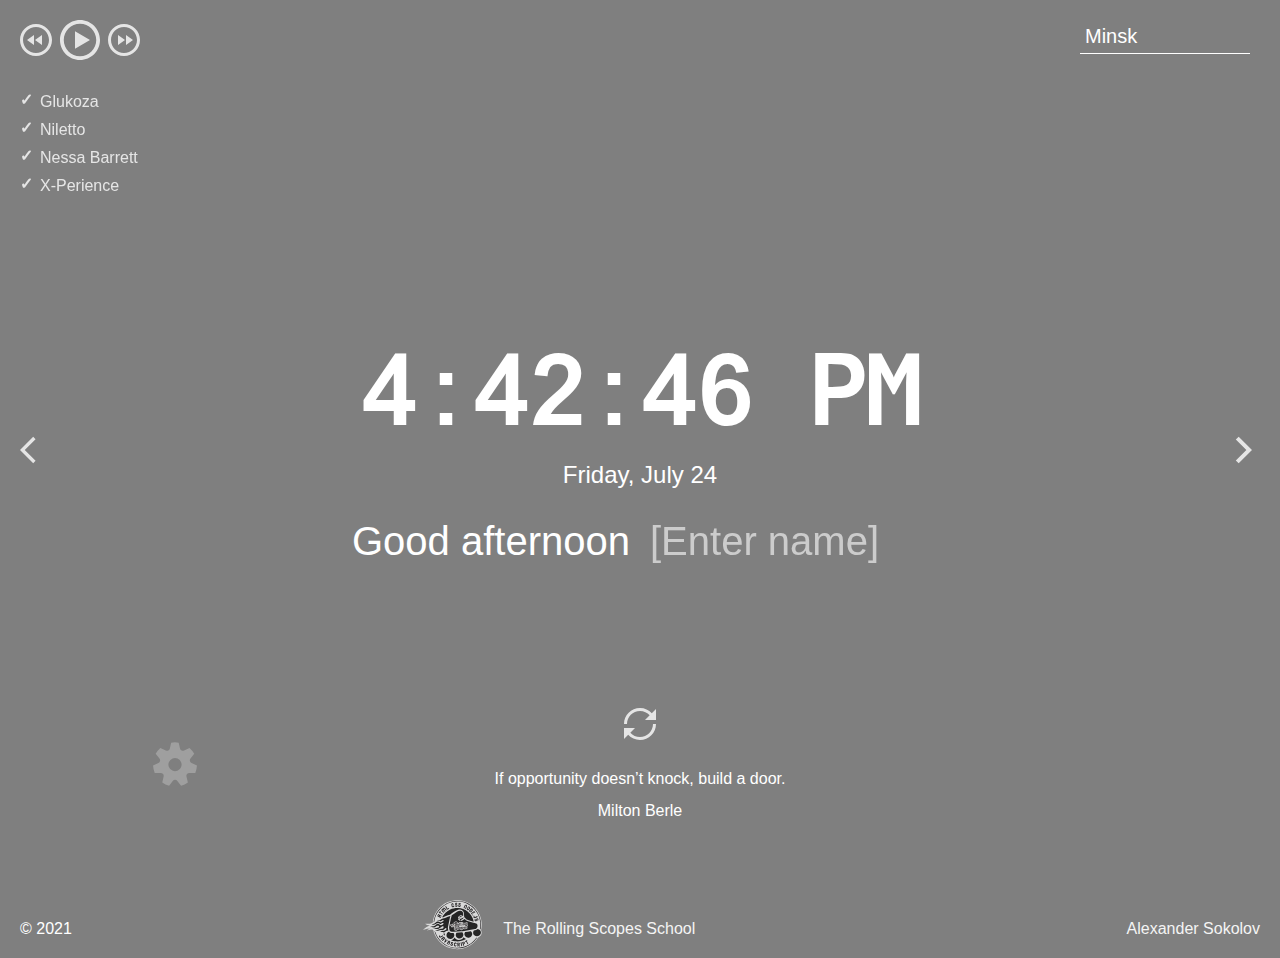
==== commit 82b75c7c: "final result" ====
--- a/index.html
+++ b/index.html
@@ -1 +1 @@
-<!doctype html><html lang="en"><head><meta charset="UTF-8"/><meta name="viewport" content="width=device-width,initial-scale=1"/><title>Momentum</title><link rel="icon" href="favicon.ico"><script defer="defer" src="app.a362f409905f12c153ed.js"></script><link href="app.d78215e573953efa0157.css" rel="stylesheet"></head><body><header id="header" class="header"></header><main class="main"><div class="slider-icons"><button class="slide-prev slider-icon"></button> <button class="slide-next slider-icon"></button></div></main><footer class="footer"><div class="container footer-top"><div class="section-settings"><button class="change-settings"></button></div><div class="section-quotes"><button class="change-quote"></button><div><div class="quote"></div><div class="author"></div></div></div></div><div class="container footer-bottom"><p>© 2021</p><a class="rs" href="https://rs.school/" target="_blank">The Rolling Scopes School </a><a class="github" href="https://github.com/alex--sokolov" target="_blank">Alexander Sokolov</a></div></footer></body></html>+<!doctype html><html lang="en"><head><meta charset="UTF-8"/><meta name="viewport" content="width=device-width,initial-scale=1"/><title>Momentum</title><link rel="icon" href="favicon.ico"><script defer="defer" src="app.79a96c45b60c9940a819.js"></script><link href="app.d78215e573953efa0157.css" rel="stylesheet"></head><body><header id="header" class="header"></header><main class="main"><div class="slider-icons"><button class="slide-prev slider-icon"></button> <button class="slide-next slider-icon"></button></div></main><footer class="footer"><div class="container footer-top"><div class="section-settings"><button class="change-settings"></button></div><div class="section-quotes"><button class="change-quote"></button><div><div class="quote"></div><div class="author"></div></div></div></div><div class="container footer-bottom"><p>© 2021</p><a class="rs" href="https://rs.school/" target="_blank">The Rolling Scopes School </a><a class="github" href="https://github.com/alex--sokolov" target="_blank">Alexander Sokolov</a></div></footer></body></html>